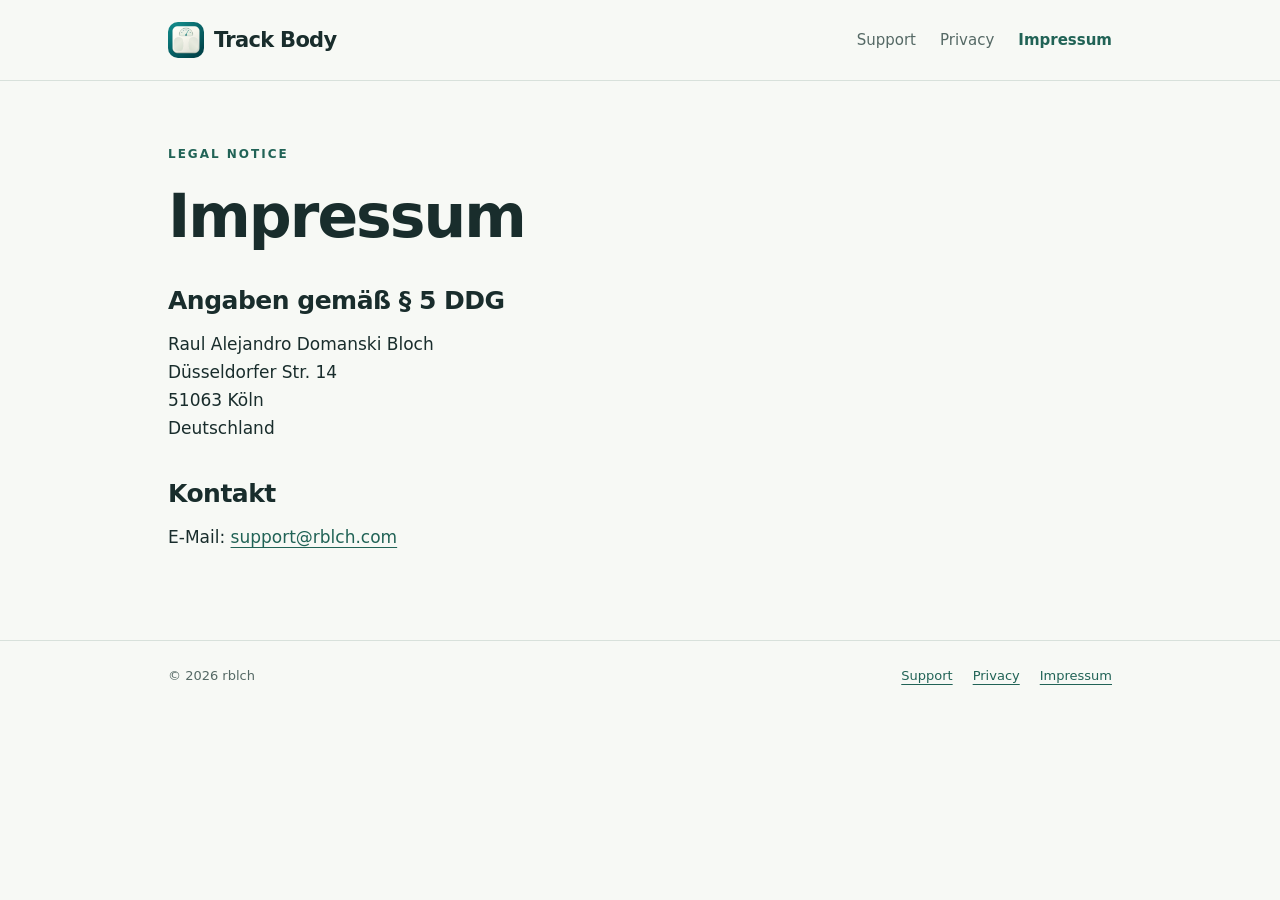
==== impressum/index.html @ d362a93a "Add legal notice with search indexing exclusion" ====
<!doctype html>
<html lang="de">
<head>
<meta charset="utf-8">
<meta name="viewport" content="width=device-width, initial-scale=1">
<meta name="robots" content="noindex">
<title>Impressum — Track Body</title>
<link rel="stylesheet" href="../styles.css?v=impressum-1">
<link rel="icon" type="image/png" href="../assets/app-icon.png">
</head>
<body>
<a class="skip" href="#main">Zum Inhalt</a>
<header><div class="wrap header-inner"><a class="brand" href="../"><img src="../assets/app-icon.png" alt="" width="36" height="36">Track Body</a><nav aria-label="Main navigation"><a href="../support/">Support</a><a href="../privacy/">Privacy</a><a href="./" aria-current="page">Impressum</a></nav></div></header>
<main id="main" class="wrap"><div class="content">
<p class="eyebrow">Legal notice</p>
<h1>Impressum</h1>
<h2>Angaben gemäß § 5 DDG</h2>
<p>Raul Alejandro Domanski Bloch<br>Düsseldorfer Str. 14<br>51063 Köln<br>Deutschland</p>
<h2>Kontakt</h2>
<p>E-Mail: <a class="email" href="mailto:support@rblch.com">support@rblch.com</a></p>
</div></main>
<footer><div class="wrap footer-inner"><p>© 2026 rblch</p><div class="footer-links"><a href="../support/">Support</a><a href="../privacy/">Privacy</a><a href="./" aria-current="page">Impressum</a></div></div></footer>
</body>
</html>
---- styles.css ----
:root{color-scheme:light;--ink:#192d2c;--muted:#556965;--accent:#216356;--paper:#f7f9f5;--line:#d8e1db;--card:#fff}
*{box-sizing:border-box}body{margin:0;background:var(--paper);color:var(--ink);font-family:system-ui,-apple-system,BlinkMacSystemFont,"Segoe UI",sans-serif;font-size:17px;line-height:1.65}a{color:var(--accent);text-underline-offset:4px}a:hover{text-decoration-thickness:2px}a:focus-visible,summary:focus-visible{outline:3px solid var(--accent);outline-offset:5px}.skip{position:absolute;left:16px;top:-100px;padding:8px 16px;background:white}.skip:focus{top:12px;z-index:2}.wrap{max-width:1000px;margin:auto;padding:0 28px}header{border-bottom:1px solid var(--line)}.header-inner{display:flex;align-items:center;justify-content:space-between;gap:24px;padding-top:22px;padding-bottom:22px}.brand{display:inline-flex;align-items:center;font-size:21px;font-weight:750;letter-spacing:-.7px;color:var(--ink);text-decoration:none;white-space:nowrap}.brand img{width:36px;height:36px;margin-right:10px;border-radius:10px;object-fit:cover}nav{display:flex;gap:24px;font-size:15px}nav a{text-decoration:none;color:var(--muted)}nav a[aria-current=page]{color:var(--accent);font-weight:700}main.wrap{padding-top:64px;padding-bottom:70px}.eyebrow{font-size:12px;font-weight:750;text-transform:uppercase;letter-spacing:2px;color:var(--accent);margin:0 0 12px}h1{font-size:clamp(36px,6vw,60px);line-height:1.1;letter-spacing:-2px;margin:0 0 24px;font-weight:720}h2{font-size:25px;line-height:1.25;letter-spacing:-.5px;margin:36px 0 14px}h3{font-size:19px;line-height:1.35;margin:0 0 10px}.lead{font-size:21px;line-height:1.55;color:var(--muted);max-width:700px;margin:0 0 32px}.cards{display:grid;grid-template-columns:1fr 1fr;gap:20px;margin-top:42px}.card{background:var(--card);border:1px solid var(--line);border-radius:18px;padding:28px}.card p{color:var(--muted);margin:0 0 20px}.card h2{margin:0 0 12px}.button{display:inline-block;background:var(--accent);border:1px solid var(--accent);border-radius:9px;color:white;padding:10px 18px;font-size:15px;font-weight:650;text-decoration:none}.button:hover{background:#174b40}.content{max-width:760px}.content p{margin:0 0 18px}.content li{margin-bottom:7px}.note{padding:20px 24px;border-left:3px solid var(--accent);background:#eaf1eb;border-radius:0 12px 12px 0;margin:26px 0}.note p:last-child{margin-bottom:0}.small{font-size:14px;color:var(--muted)}details{border-top:1px solid var(--line);padding:20px 0}details:last-of-type{border-bottom:1px solid var(--line)}summary{cursor:pointer;font-weight:650;line-height:1.4}details p{margin-top:16px!important;color:var(--muted)}footer{border-top:1px solid var(--line);font-size:13px;color:var(--muted)}.footer-inner{padding-top:24px;padding-bottom:28px;display:flex;justify-content:space-between;gap:20px}.footer-inner p{margin:0}.footer-links{display:flex;gap:20px}ul{padding-left:24px}.email{overflow-wrap:anywhere}@media(max-width:600px){.wrap{padding-left:20px;padding-right:20px}.header-inner{gap:14px}.brand{font-size:18px}.brand img{width:30px;height:30px;margin-right:6px}nav{gap:16px;font-size:14px}main.wrap{padding-top:42px;padding-bottom:48px}.lead{font-size:19px}.cards{grid-template-columns:1fr;margin-top:30px}.card{padding:24px}h1{letter-spacing:-1.3px}.footer-inner{flex-direction:column;gap:12px}}

body.landing{min-height:100vh;min-height:100svh;display:flex;flex-direction:column}.landing main.wrap{width:100%;flex:1}.landing-copy{max-width:660px}.landing h1{font-size:clamp(34px,5vw,44px);letter-spacing:-1.3px}.landing .lead{margin-bottom:20px}.landing .lead:last-child{margin-bottom:0}.landing .footer-inner{flex-direction:row;align-items:center}.landing .footer-links{margin-left:auto}

nav,.footer-links{flex-wrap:wrap;justify-content:flex-end}.landing .footer-links{min-width:0;row-gap:6px}.landing .footer-inner>p{flex-shrink:0}
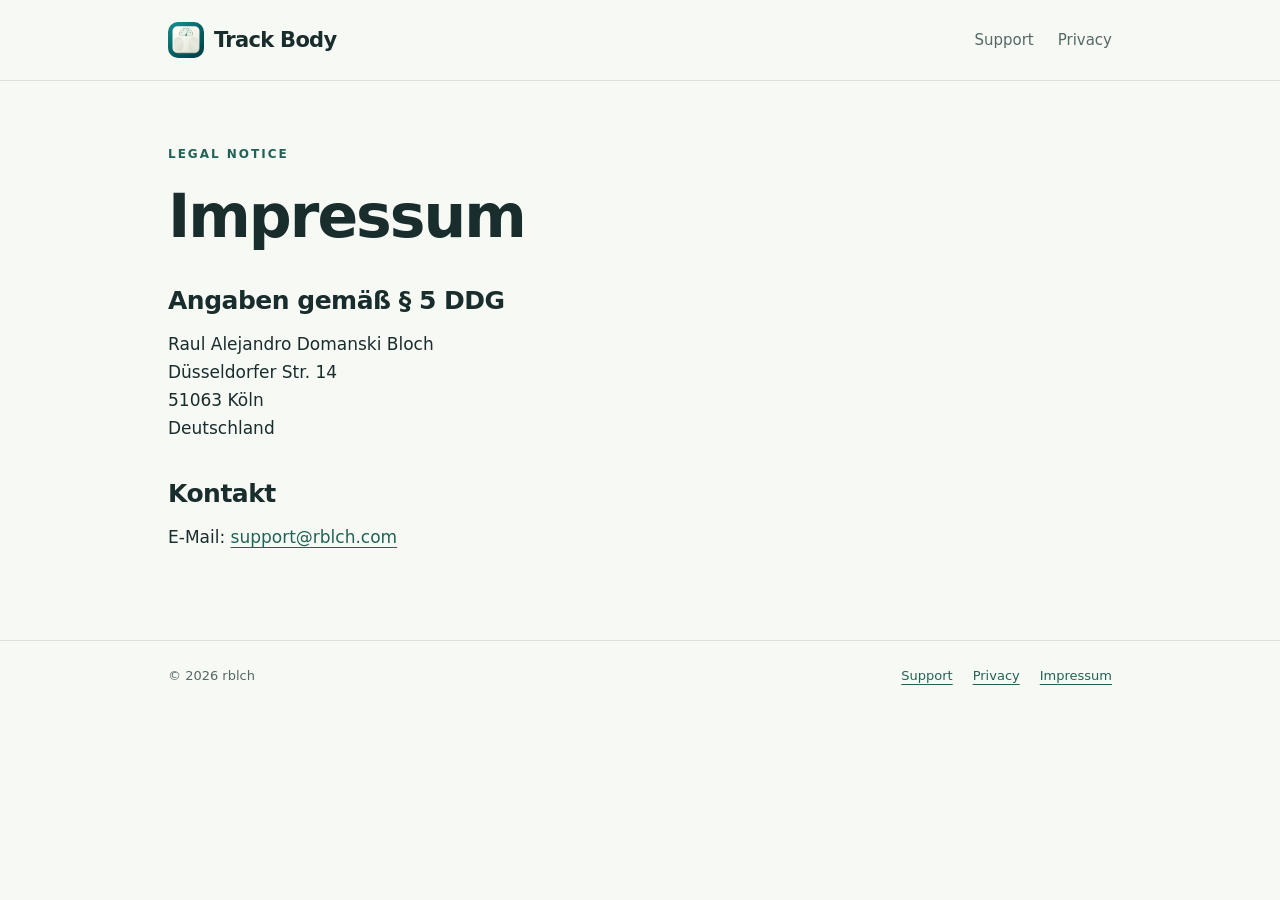
==== commit 63469f76: "Keep Impressum link in footer only" ====
--- a/impressum/index.html
+++ b/impressum/index.html
@@ -10,7 +10,7 @@
 </head>
 <body>
 <a class="skip" href="#main">Zum Inhalt</a>
-<header><div class="wrap header-inner"><a class="brand" href="../"><img src="../assets/app-icon.png" alt="" width="36" height="36">Track Body</a><nav aria-label="Main navigation"><a href="../support/">Support</a><a href="../privacy/">Privacy</a><a href="./" aria-current="page">Impressum</a></nav></div></header>
+<header><div class="wrap header-inner"><a class="brand" href="../"><img src="../assets/app-icon.png" alt="" width="36" height="36">Track Body</a><nav aria-label="Main navigation"><a href="../support/">Support</a><a href="../privacy/">Privacy</a></nav></div></header>
 <main id="main" class="wrap"><div class="content">
 <p class="eyebrow">Legal notice</p>
 <h1>Impressum</h1>
